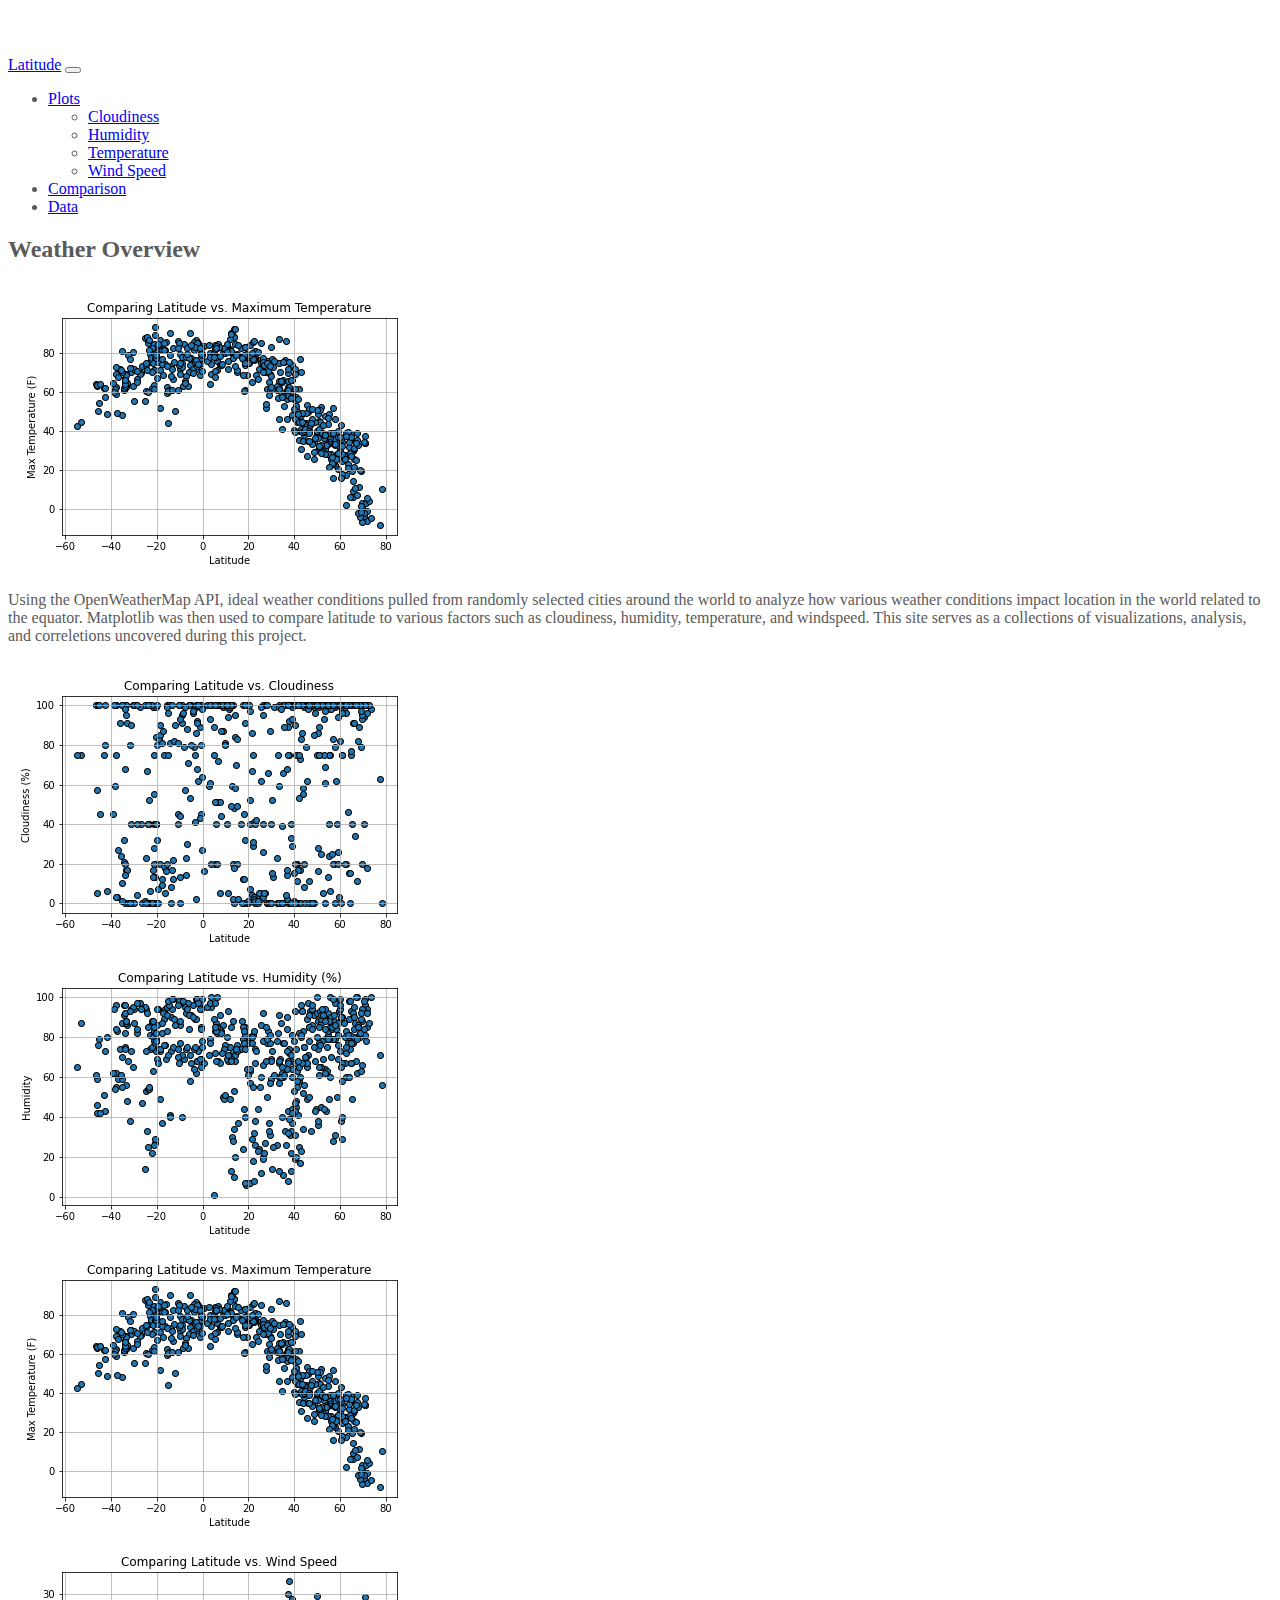
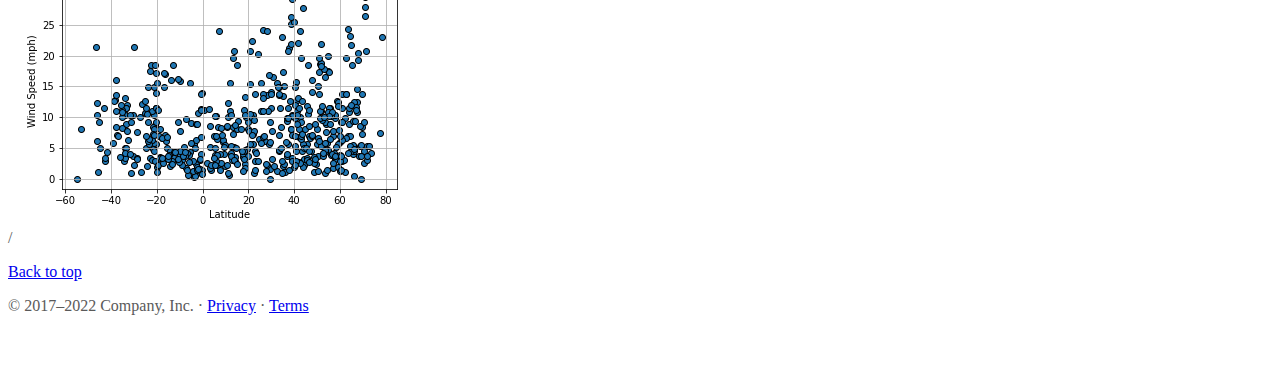
==== index.html @ ca6759bb "Added all images and responsiveness." ====
<!doctype html>
<html lang="en">
  <head>
    <meta charset="utf-8">
    <meta name="viewport" content="width=device-width, initial-scale=1">
    <meta name="description" content="">
    <meta name="author" content="Mark Otto, Jacob Thornton, and Bootstrap contributors">
    <meta name="generator" content="Hugo 0.98.0">
    <title>Carousel Template · Bootstrap v5.2</title>

    <link rel="canonical" href="https://getbootstrap.com/docs/5.2/examples/carousel/">
    <link rel="stylesheet" type="text/css" href="style.css">

    
<!-- CSS only -->
<link href="https://cdn.jsdelivr.net/npm/bootstrap@5.2.0-beta1/dist/css/bootstrap.min.css" rel="stylesheet" 
integrity="sha384-0evHe/X+R7YkIZDRvuzKMRqM+OrBnVFBL6DOitfPri4tjfHxaWutUpFmBp4vmVor" crossorigin="anonymous">

    
    <!-- Custom styles for this template -->
    <link href="carousel.css" rel="stylesheet">
  </head>
  <body>





<header>
  <!-- <div class="container marketing"></div> -->
  <nav class="navbar navbar-expand-md navbar-dark fixed-top bg-dark">
    <div class="container-fluid">
      <a class="navbar-brand" href="#">Latitude</a>
      <button class="navbar-toggler" type="button" data-bs-toggle="collapse" data-bs-target="#navbarCollapse" aria-controls="navbarCollapse" aria-expanded="false" aria-label="Toggle navigation">
        <span class="navbar-toggler-icon"></span>
      </button>
      <div class="collapse navbar-collapse" id="navbarCollapse">
        <ul class="navbar-nav ms-auto mb-2 mb-lg-0">



          <li class="nav-item dropdown">
            <a class="nav-link dropdown-toggle show" href="#" id="dropdown06" data-bs-toggle="dropdown" aria-expanded="true">Plots</a>
            <ul class="dropdown-menu show" aria-labelledby="dropdown06" data-bs-popper="static">
              <li><a class="dropdown-item" href=".cloudiness.html">Cloudiness</a></li>
              <li><a class="dropdown-item" href=".humidity.html">Humidity</a></li>
              <li><a class="dropdown-item" href=".index.html">Temperature</a></li>
              <li><a class="dropdown-item" href=".windspeed.html">Wind Speed</a></li>
            </ul>
          </li>

          <li class="nav-item">
            <a class="nav-link" href="./comparison.html">Comparison</a>
          </li>

          <li class="nav-item">
            <a class="nav-link" href="./data.html">Data</a>
          </li>

          
        </ul>
      </div>
    </div>
  </nav>
</header>

<main>
  <!-- Marketing messaging and featurettes
  ================================================== -->
  <!-- Wrap the rest of the page in another container to center all the content. -->

  <div class="container marketing">

    <!-- Two columns of info  -->
    <div class="row mt-5">

      <!--Left column-->
      <div class="col-lg-7">
        
  
        <h2 class="fw-normal">Weather Overview</h2>
        <img src="./Static/Images/MaxTemp.png", class="img-fluid" alt="...">
        <p>Using the OpenWeatherMap API, ideal weather conditions pulled from randomly 
          selected cities around the world to analyze how various weather conditions impact
        location in the world related to the equator. Matplotlib was then used to compare 
        latitude to various factors such as cloudiness, humidity, temperature, and windspeed.
        This site serves as a collections of visualizations, analysis, and correletions uncovered 
        during this project.</p>
 
      </div>
 
      
      <!-- /Right Column -->
      <div class="col-lg-5">
        <div class="row">
          <div class="col-lg-6">
              <img src="./Static/Images/Cloudiness.png", class="img-fluid" alt="..."> 
          </div>
          
          <div class="col-lg-6">
             <img src="./Static/Images/Humidity.png", class="img-fluid" alt="...">
          </div>
        </div>
        
        <div class="row">
          <div class="col-lg-6">
              <img src="./Static/Images/MaxTemp.png", class="img-fluid" alt="...">
          </div>
          
          <div class="col-lg-6">
             <img src="./Static/Images/WindSpeed.png", class="img-fluid" alt="...">
          </div>
        </div>
     
    </div>

  </div>


  </div>/ <!--.container--> 


  <!-- FOOTER -->


  <footer class="container">
    <p class="float-end"><a href="#">Back to top</a></p>
    <p>&copy; 2017–2022 Company, Inc. &middot; <a href="#">Privacy</a> &middot; <a href="#">Terms</a></p>
    
  
  </footer>
</main>


    <script src="	https://cdn.jsdelivr.net/npm/bootstrap@5.2.0-beta1/dist/js/bootstrap.bundle.min.js"></script>

      
  </body>
</html>
---- carousel.css ----
/* GLOBAL STYLES
-------------------------------------------------- */
/* Padding below the footer and lighter body text */

body {
  padding-top: 3rem;
  padding-bottom: 3rem;
  color: #5a5a5a;
}


/* CUSTOMIZE THE CAROUSEL
-------------------------------------------------- */

/* Carousel base class */
.carousel {
  margin-bottom: 4rem;
}
/* Since positioning the image, we need to help out the caption */
.carousel-caption {
  bottom: 3rem;
  z-index: 10;
}

/* Declare heights because of positioning of img element */
.carousel-item {
  height: 32rem;
}


/* MARKETING CONTENT
-------------------------------------------------- */

/* Center align the text within the three columns below the carousel */
.marketing .col-lg-4 {
  margin-bottom: 1.5rem;
  text-align: center;
}
/* rtl:begin:ignore */
.marketing .col-lg-4 p {
  margin-right: .75rem;
  margin-left: .75rem;
}
/* rtl:end:ignore */


/* Featurettes
------------------------- */

.featurette-divider {
  margin: 5rem 0; /* Space out the Bootstrap <hr> more */
}

/* Thin out the marketing headings */
/* rtl:begin:remove */
.featurette-heading {
  letter-spacing: -.05rem;
}

/* rtl:end:remove */

/* RESPONSIVE CSS
-------------------------------------------------- */

@media (min-width: 40em) {
  /* Bump up size of carousel content */
  .carousel-caption p {
    margin-bottom: 1.25rem;
    font-size: 1.25rem;
    line-height: 1.4;
  }

  .featurette-heading {
    font-size: 50px;
  }
}

@media (min-width: 62em) {
  .featurette-heading {
    margin-top: 7rem;
  }
}
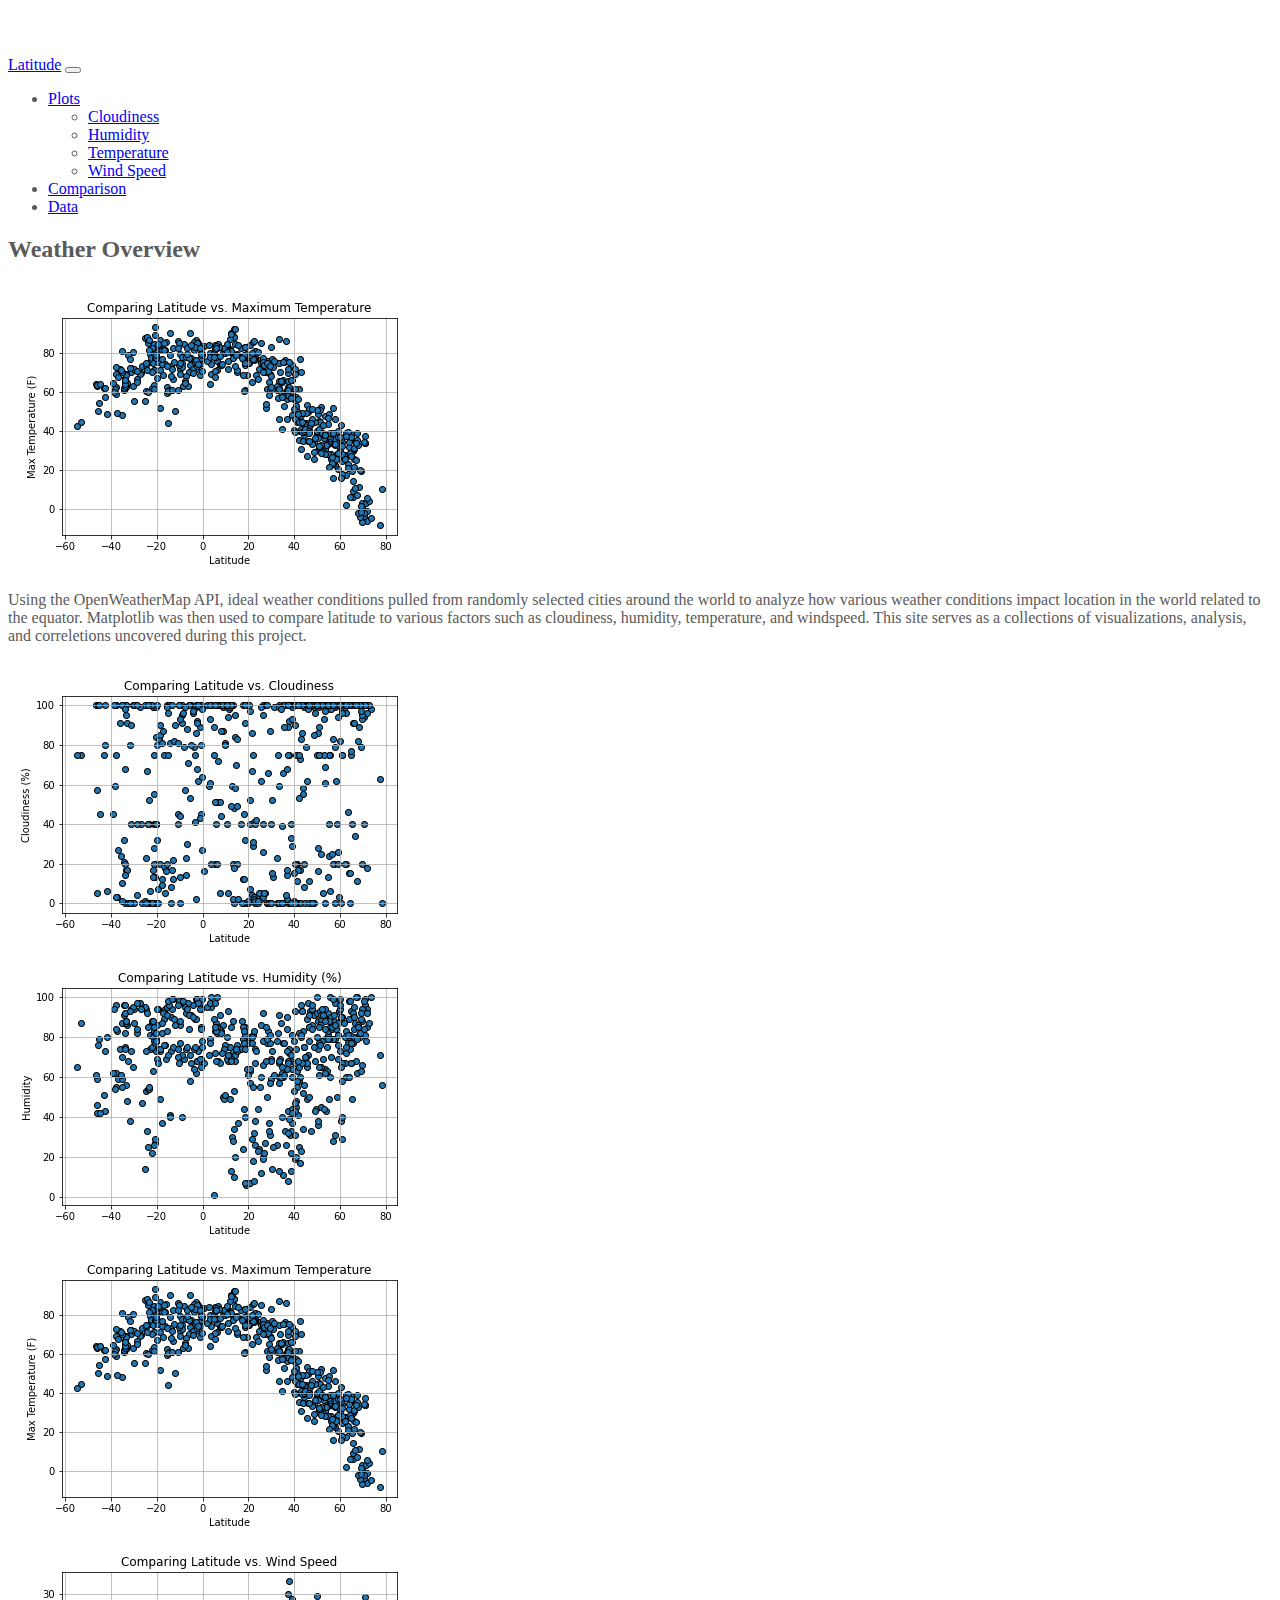
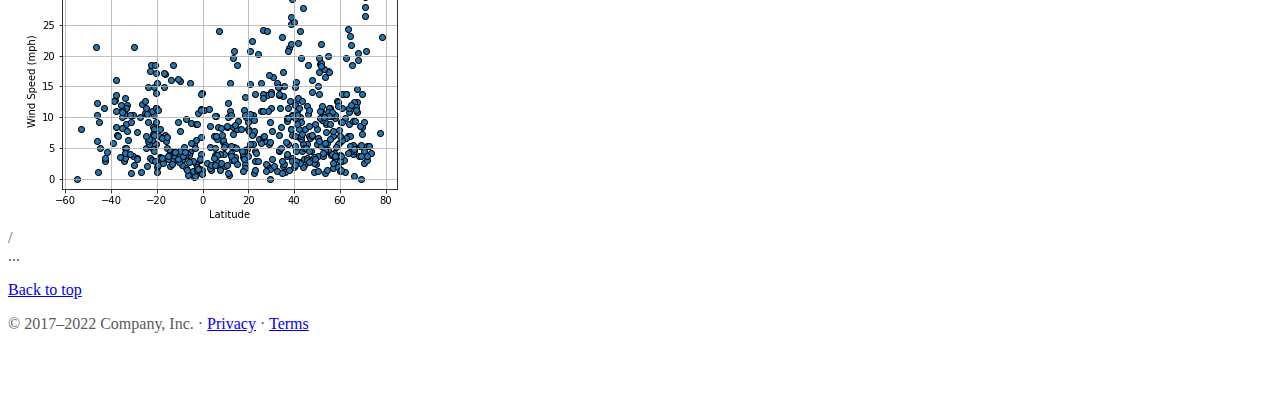
==== commit f2fff11d: "Updated colors." ====
--- a/index.html
+++ b/index.html
@@ -9,9 +9,7 @@
     <title>Carousel Template · Bootstrap v5.2</title>
 
     <link rel="canonical" href="https://getbootstrap.com/docs/5.2/examples/carousel/">
-    <link rel="stylesheet" type="text/css" href="style.css">
-
-    
+  
 <!-- CSS only -->
 <link href="https://cdn.jsdelivr.net/npm/bootstrap@5.2.0-beta1/dist/css/bootstrap.min.css" rel="stylesheet" 
 integrity="sha384-0evHe/X+R7YkIZDRvuzKMRqM+OrBnVFBL6DOitfPri4tjfHxaWutUpFmBp4vmVor" crossorigin="anonymous">
@@ -28,7 +26,7 @@
 
 <header>
   <!-- <div class="container marketing"></div> -->
-  <nav class="navbar navbar-expand-md navbar-dark fixed-top bg-dark">
+  <nav class="navbar navbar-expand-md navbar-dark fixed-top bg-success">
     <div class="container-fluid">
       <a class="navbar-brand" href="#">Latitude</a>
       <button class="navbar-toggler" type="button" data-bs-toggle="collapse" data-bs-target="#navbarCollapse" aria-controls="navbarCollapse" aria-expanded="false" aria-label="Toggle navigation">
@@ -94,21 +92,21 @@
       <div class="col-lg-5">
         <div class="row">
           <div class="col-lg-6">
-              <img src="./Static/Images/Cloudiness.png", class="img-fluid" alt="..."> 
+              <img src="./Static/Images/Cloudiness.png", class="img-fluid" alt="Cloudiness"> 
           </div>
           
           <div class="col-lg-6">
-             <img src="./Static/Images/Humidity.png", class="img-fluid" alt="...">
+             <img src="./Static/Images/Humidity.png", class="img-fluid" alt="Humidity">
           </div>
         </div>
         
         <div class="row">
           <div class="col-lg-6">
-              <img src="./Static/Images/MaxTemp.png", class="img-fluid" alt="...">
+              <img src="./Static/Images/MaxTemp.png", class="img-fluid" alt="Max Temperature">
           </div>
           
           <div class="col-lg-6">
-             <img src="./Static/Images/WindSpeed.png", class="img-fluid" alt="...">
+             <img src="./Static/Images/WindSpeed.png", class="img-fluid" alt="Wind Speed">
           </div>
         </div>
      
@@ -124,6 +122,7 @@
 
 
   <footer class="container">
+    <div class="sticky-bottom">...</div>
     <p class="float-end"><a href="#">Back to top</a></p>
     <p>&copy; 2017–2022 Company, Inc. &middot; <a href="#">Privacy</a> &middot; <a href="#">Terms</a></p>
     
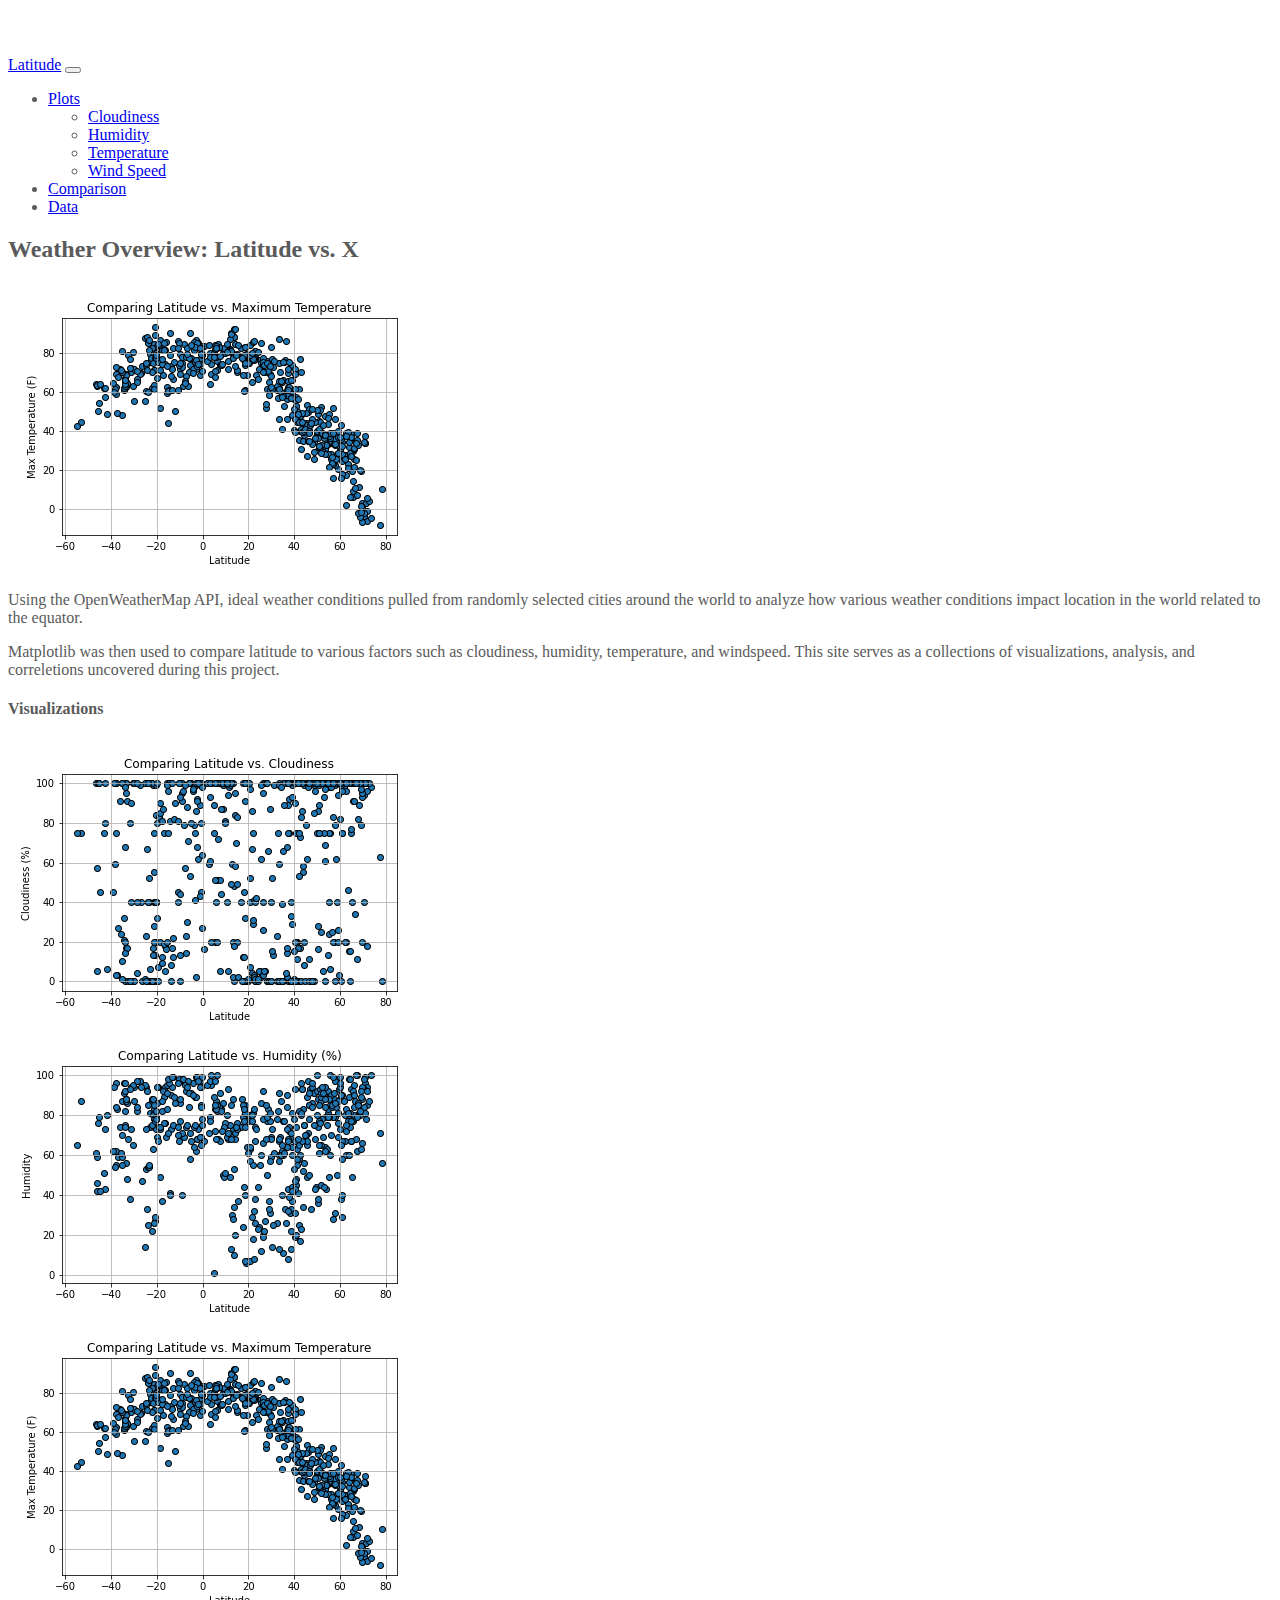
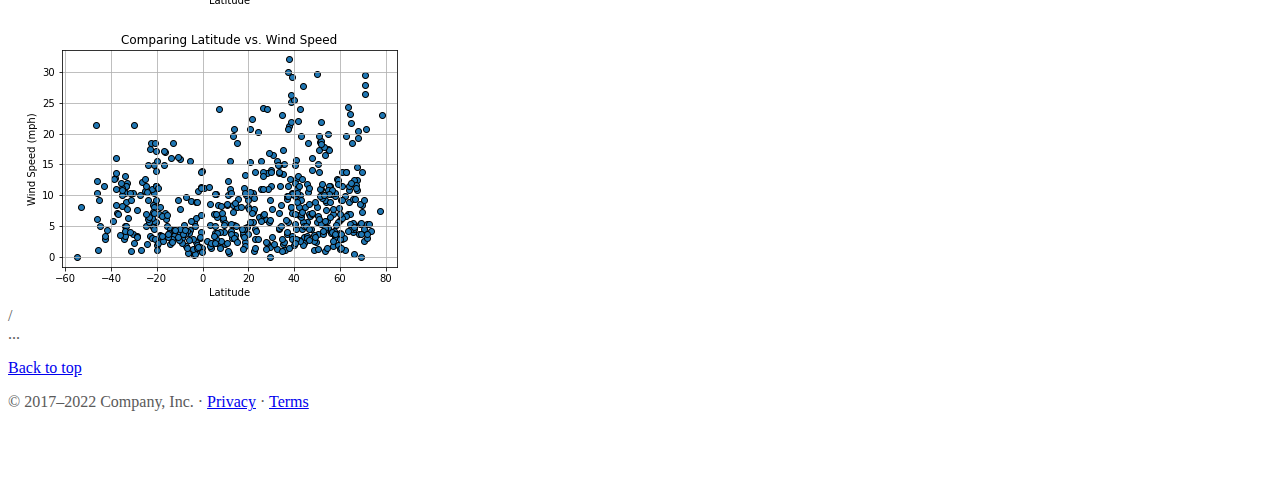
==== commit 3edabadd: "Completed homepage set up." ====
--- a/index.html
+++ b/index.html
@@ -6,6 +6,8 @@
     <meta name="description" content="">
     <meta name="author" content="Mark Otto, Jacob Thornton, and Bootstrap contributors">
     <meta name="generator" content="Hugo 0.98.0">
+      <!-- Custom styles for this template -->
+    <link href="carousel.css" rel="stylesheet">
     <title>Carousel Template · Bootstrap v5.2</title>
 
     <link rel="canonical" href="https://getbootstrap.com/docs/5.2/examples/carousel/">
@@ -14,16 +16,11 @@
 <link href="https://cdn.jsdelivr.net/npm/bootstrap@5.2.0-beta1/dist/css/bootstrap.min.css" rel="stylesheet" 
 integrity="sha384-0evHe/X+R7YkIZDRvuzKMRqM+OrBnVFBL6DOitfPri4tjfHxaWutUpFmBp4vmVor" crossorigin="anonymous">
 
-    
-    <!-- Custom styles for this template -->
-    <link href="carousel.css" rel="stylesheet">
   </head>
-  <body>
 
 
 
-
-
+  <body>
 <header>
   <!-- <div class="container marketing"></div> -->
   <nav class="navbar navbar-expand-md navbar-dark fixed-top bg-success">
@@ -76,11 +73,12 @@
       <div class="col-lg-7">
         
   
-        <h2 class="fw-normal">Weather Overview</h2>
-        <img src="./Static/Images/MaxTemp.png", class="img-fluid" alt="...">
+        <h2 class="fw-normal">Weather Overview: Latitude vs. X</h2>
+        <img src="./Static/Images/MaxTemp.png", class="img-fluid" alt="Max Temp">
         <p>Using the OpenWeatherMap API, ideal weather conditions pulled from randomly 
           selected cities around the world to analyze how various weather conditions impact
-        location in the world related to the equator. Matplotlib was then used to compare 
+        location in the world related to the equator. </p>
+        <p>Matplotlib was then used to compare 
         latitude to various factors such as cloudiness, humidity, temperature, and windspeed.
         This site serves as a collections of visualizations, analysis, and correletions uncovered 
         during this project.</p>
@@ -91,7 +89,9 @@
       <!-- /Right Column -->
       <div class="col-lg-5">
         <div class="row">
+          <h4 class="fw-normal">Visualizations</h4>
           <div class="col-lg-6">
+            
               <img src="./Static/Images/Cloudiness.png", class="img-fluid" alt="Cloudiness"> 
           </div>
           
--- a/carousel.css
+++ b/carousel.css
@@ -6,25 +6,6 @@
   padding-top: 3rem;
   padding-bottom: 3rem;
   color: #5a5a5a;
-}
-
-
-/* CUSTOMIZE THE CAROUSEL
--------------------------------------------------- */
-
-/* Carousel base class */
-.carousel {
-  margin-bottom: 4rem;
-}
-/* Since positioning the image, we need to help out the caption */
-.carousel-caption {
-  bottom: 3rem;
-  z-index: 10;
-}
-
-/* Declare heights because of positioning of img element */
-.carousel-item {
-  height: 32rem;
 }
 
 
@@ -43,19 +24,6 @@
 }
 /* rtl:end:ignore */
 
-
-/* Featurettes
-------------------------- */
-
-.featurette-divider {
-  margin: 5rem 0; /* Space out the Bootstrap <hr> more */
-}
-
-/* Thin out the marketing headings */
-/* rtl:begin:remove */
-.featurette-heading {
-  letter-spacing: -.05rem;
-}
 
 /* rtl:end:remove */
 
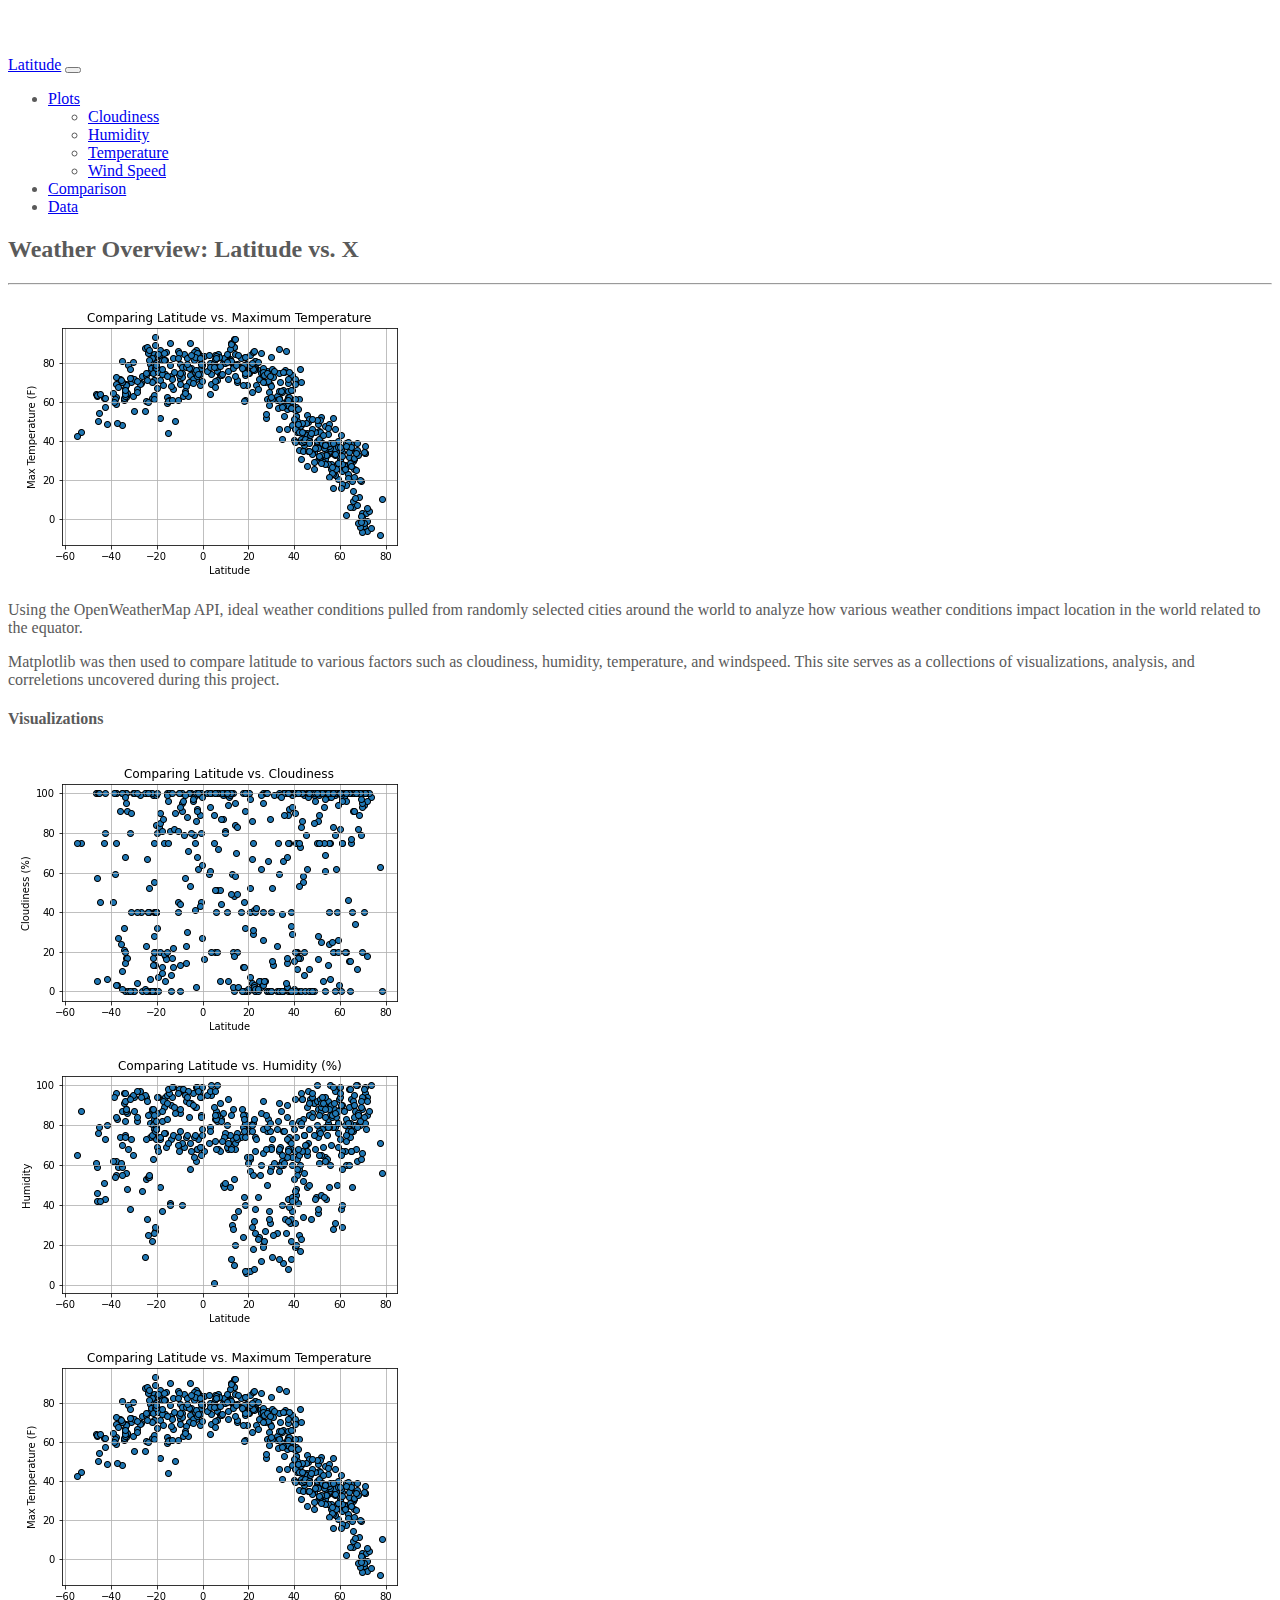
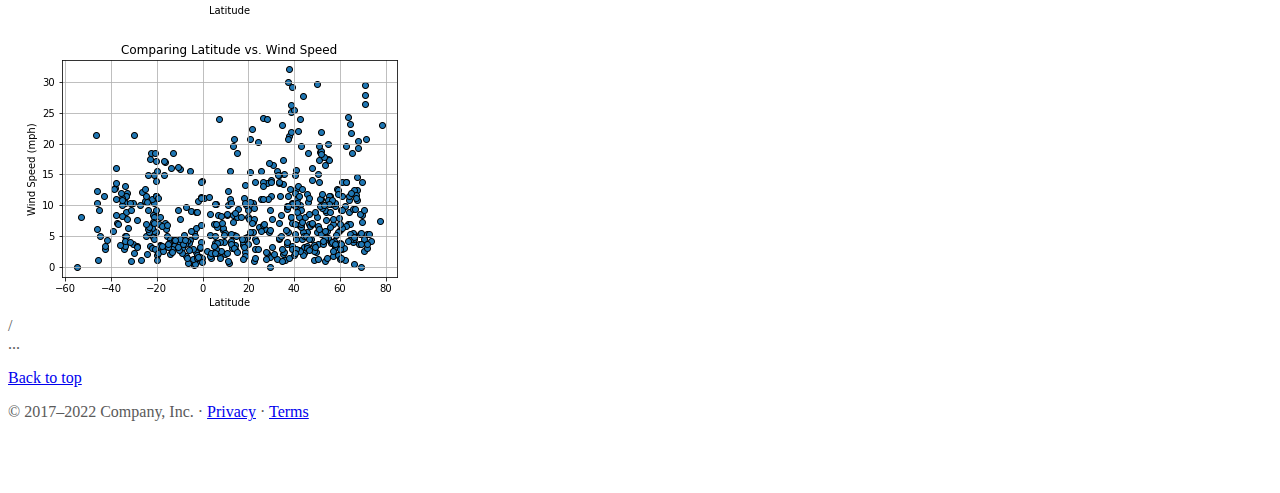
==== commit aa9d9f5a: "Comparison page complete." ====
--- a/index.html
+++ b/index.html
@@ -25,7 +25,7 @@
   <!-- <div class="container marketing"></div> -->
   <nav class="navbar navbar-expand-md navbar-dark fixed-top bg-success">
     <div class="container-fluid">
-      <a class="navbar-brand" href="#">Latitude</a>
+      <a class="navbar-brand" href="index.html">Latitude</a>
       <button class="navbar-toggler" type="button" data-bs-toggle="collapse" data-bs-target="#navbarCollapse" aria-controls="navbarCollapse" aria-expanded="false" aria-label="Toggle navigation">
         <span class="navbar-toggler-icon"></span>
       </button>
@@ -36,11 +36,11 @@
 
           <li class="nav-item dropdown">
             <a class="nav-link dropdown-toggle show" href="#" id="dropdown06" data-bs-toggle="dropdown" aria-expanded="true">Plots</a>
-            <ul class="dropdown-menu show" aria-labelledby="dropdown06" data-bs-popper="static">
-              <li><a class="dropdown-item" href=".cloudiness.html">Cloudiness</a></li>
-              <li><a class="dropdown-item" href=".humidity.html">Humidity</a></li>
-              <li><a class="dropdown-item" href=".index.html">Temperature</a></li>
-              <li><a class="dropdown-item" href=".windspeed.html">Wind Speed</a></li>
+            <ul class="dropdown-menu" aria-labelledby="dropdown06" data-bs-popper="static">
+              <li><a class="dropdown-item" href="cloudiness.html">Cloudiness</a></li>
+              <li><a class="dropdown-item" href="humidity.html">Humidity</a></li>
+              <li><a class="dropdown-item" href="temperature.html">Temperature</a></li>
+              <li><a class="dropdown-item" href="windspeed.html">Wind Speed</a></li>
             </ul>
           </li>
 
@@ -74,6 +74,7 @@
         
   
         <h2 class="fw-normal">Weather Overview: Latitude vs. X</h2>
+        <hr>
         <img src="./Static/Images/MaxTemp.png", class="img-fluid" alt="Max Temp">
         <p>Using the OpenWeatherMap API, ideal weather conditions pulled from randomly 
           selected cities around the world to analyze how various weather conditions impact
@@ -91,22 +92,25 @@
         <div class="row">
           <h4 class="fw-normal">Visualizations</h4>
           <div class="col-lg-6">
-            
-              <img src="./Static/Images/Cloudiness.png", class="img-fluid" alt="Cloudiness"> 
+              <a href="cloudiness.html">
+              <img src="./Static/Images/Cloudiness.png", class="img-fluid" alt="Cloudiness"> </a>
           </div>
           
           <div class="col-lg-6">
-             <img src="./Static/Images/Humidity.png", class="img-fluid" alt="Humidity">
+             <a href="humidity.html">
+             <img src="./Static/Images/Humidity.png", class="img-fluid" alt="Humidity"> </a>
           </div>
         </div>
         
         <div class="row">
           <div class="col-lg-6">
-              <img src="./Static/Images/MaxTemp.png", class="img-fluid" alt="Max Temperature">
+              <a href="temperature.html">
+              <img src="./Static/Images/MaxTemp.png", class="img-fluid" alt="Max Temperature"> </a>
           </div>
           
           <div class="col-lg-6">
-             <img src="./Static/Images/WindSpeed.png", class="img-fluid" alt="Wind Speed">
+             <a href="windspeed.html">
+             <img src="./Static/Images/WindSpeed.png", class="img-fluid" alt="Wind Speed"> </a>
           </div>
         </div>
      
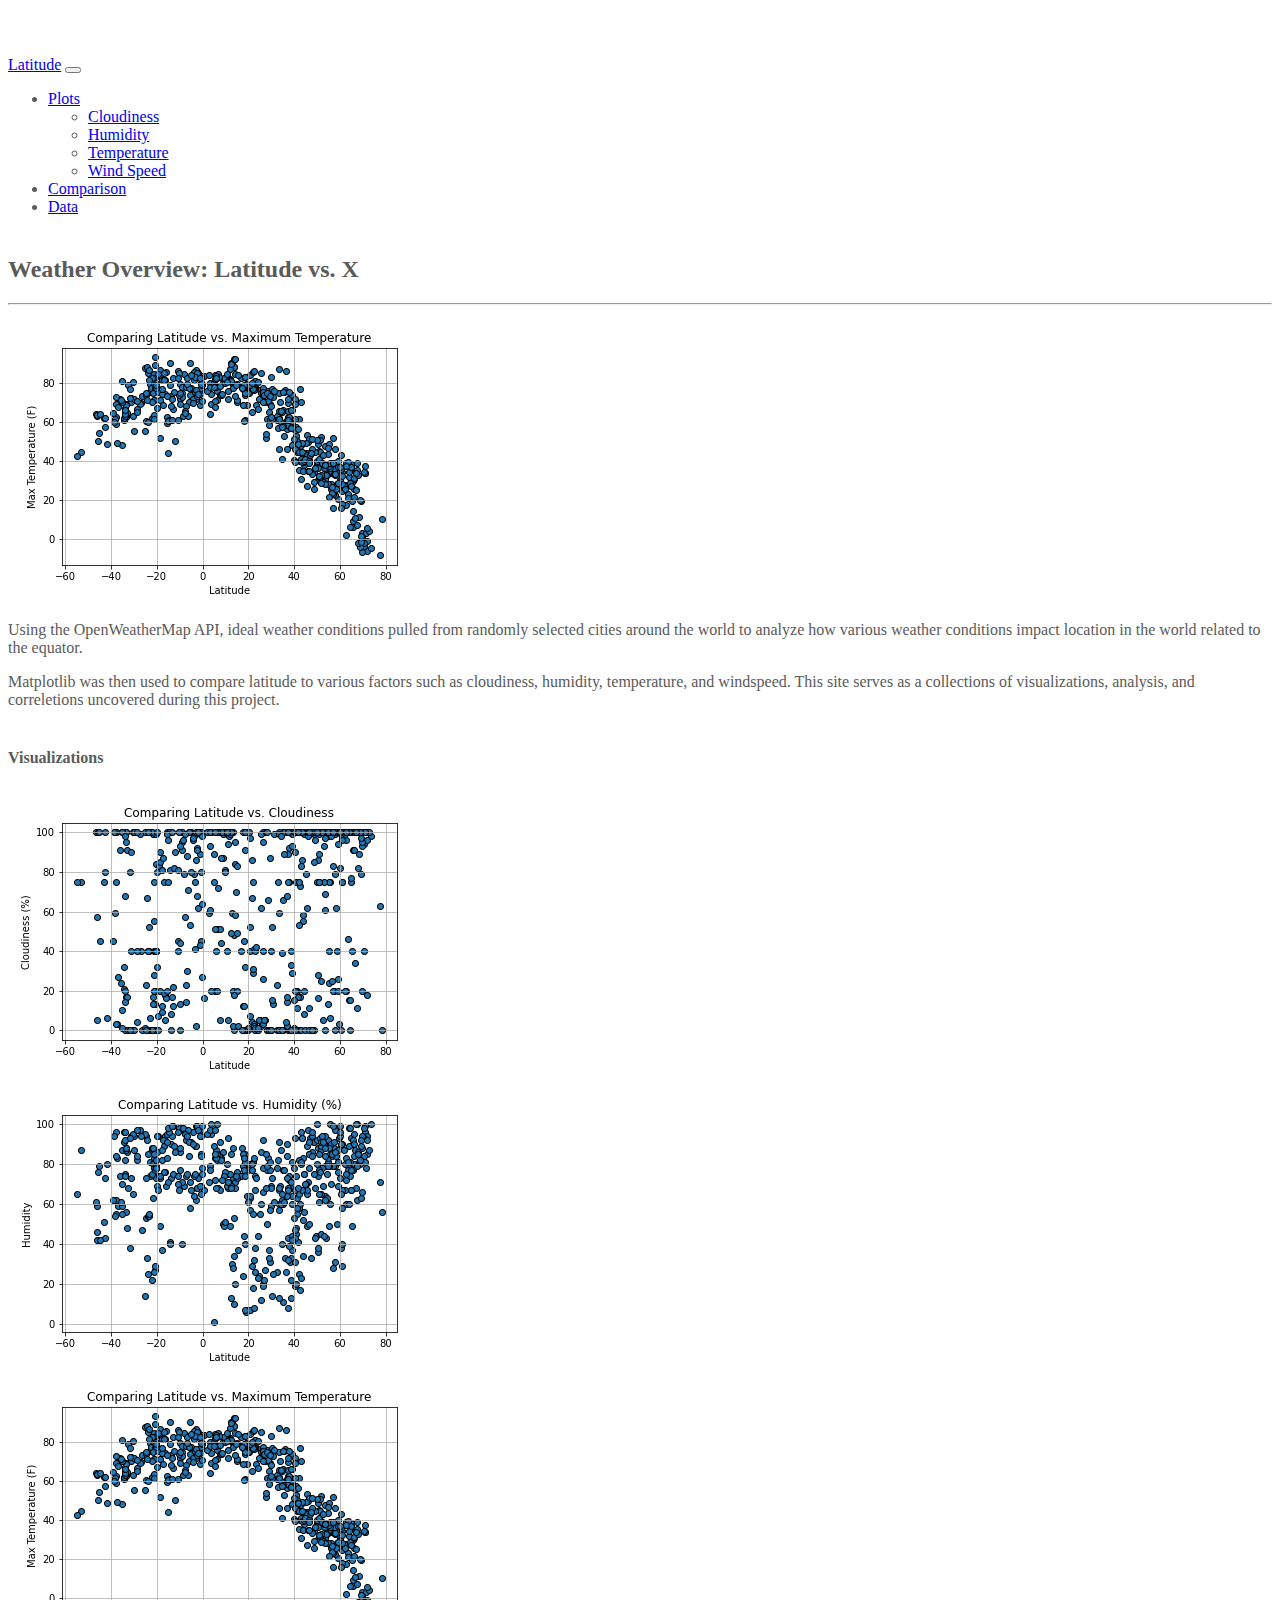
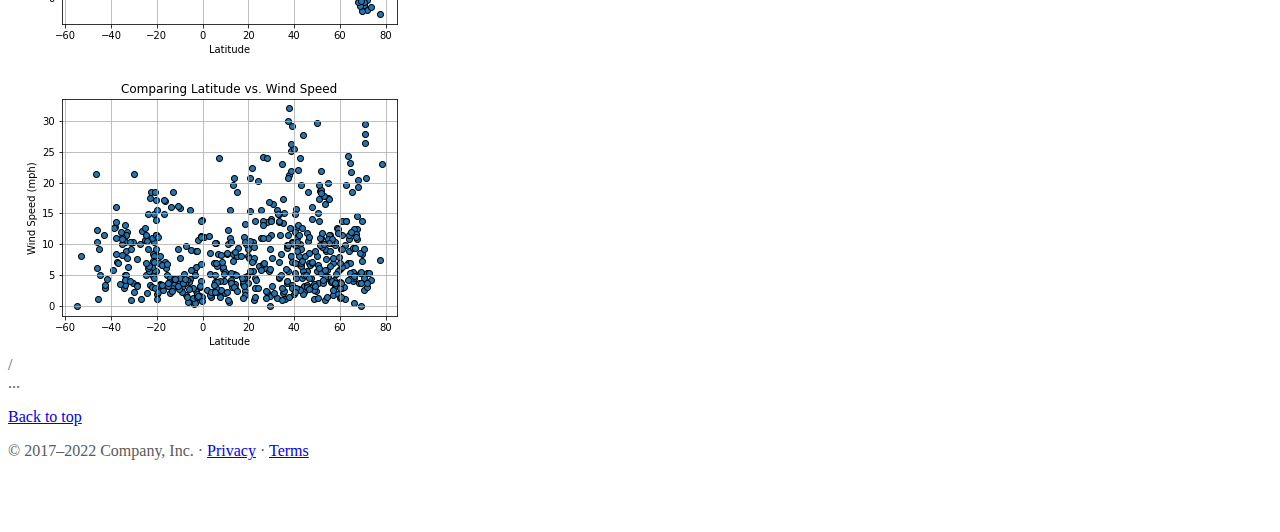
==== commit 5c47f781: "fixed margins above headers" ====
--- a/index.html
+++ b/index.html
@@ -72,7 +72,7 @@
       <!--Left column-->
       <div class="col-lg-7">
         
-  
+        <div class="row mt-3" style="margin: 40px; color: rgb(21, 94, 21);"></div>
         <h2 class="fw-normal">Weather Overview: Latitude vs. X</h2>
         <hr>
         <img src="./Static/Images/MaxTemp.png", class="img-fluid" alt="Max Temp">
@@ -90,6 +90,7 @@
       <!-- /Right Column -->
       <div class="col-lg-5">
         <div class="row">
+          <div class="row mt-3" style="margin: 40px; color: rgb(21, 94, 21);"></div>
           <h4 class="fw-normal">Visualizations</h4>
           <div class="col-lg-6">
               <a href="cloudiness.html">
